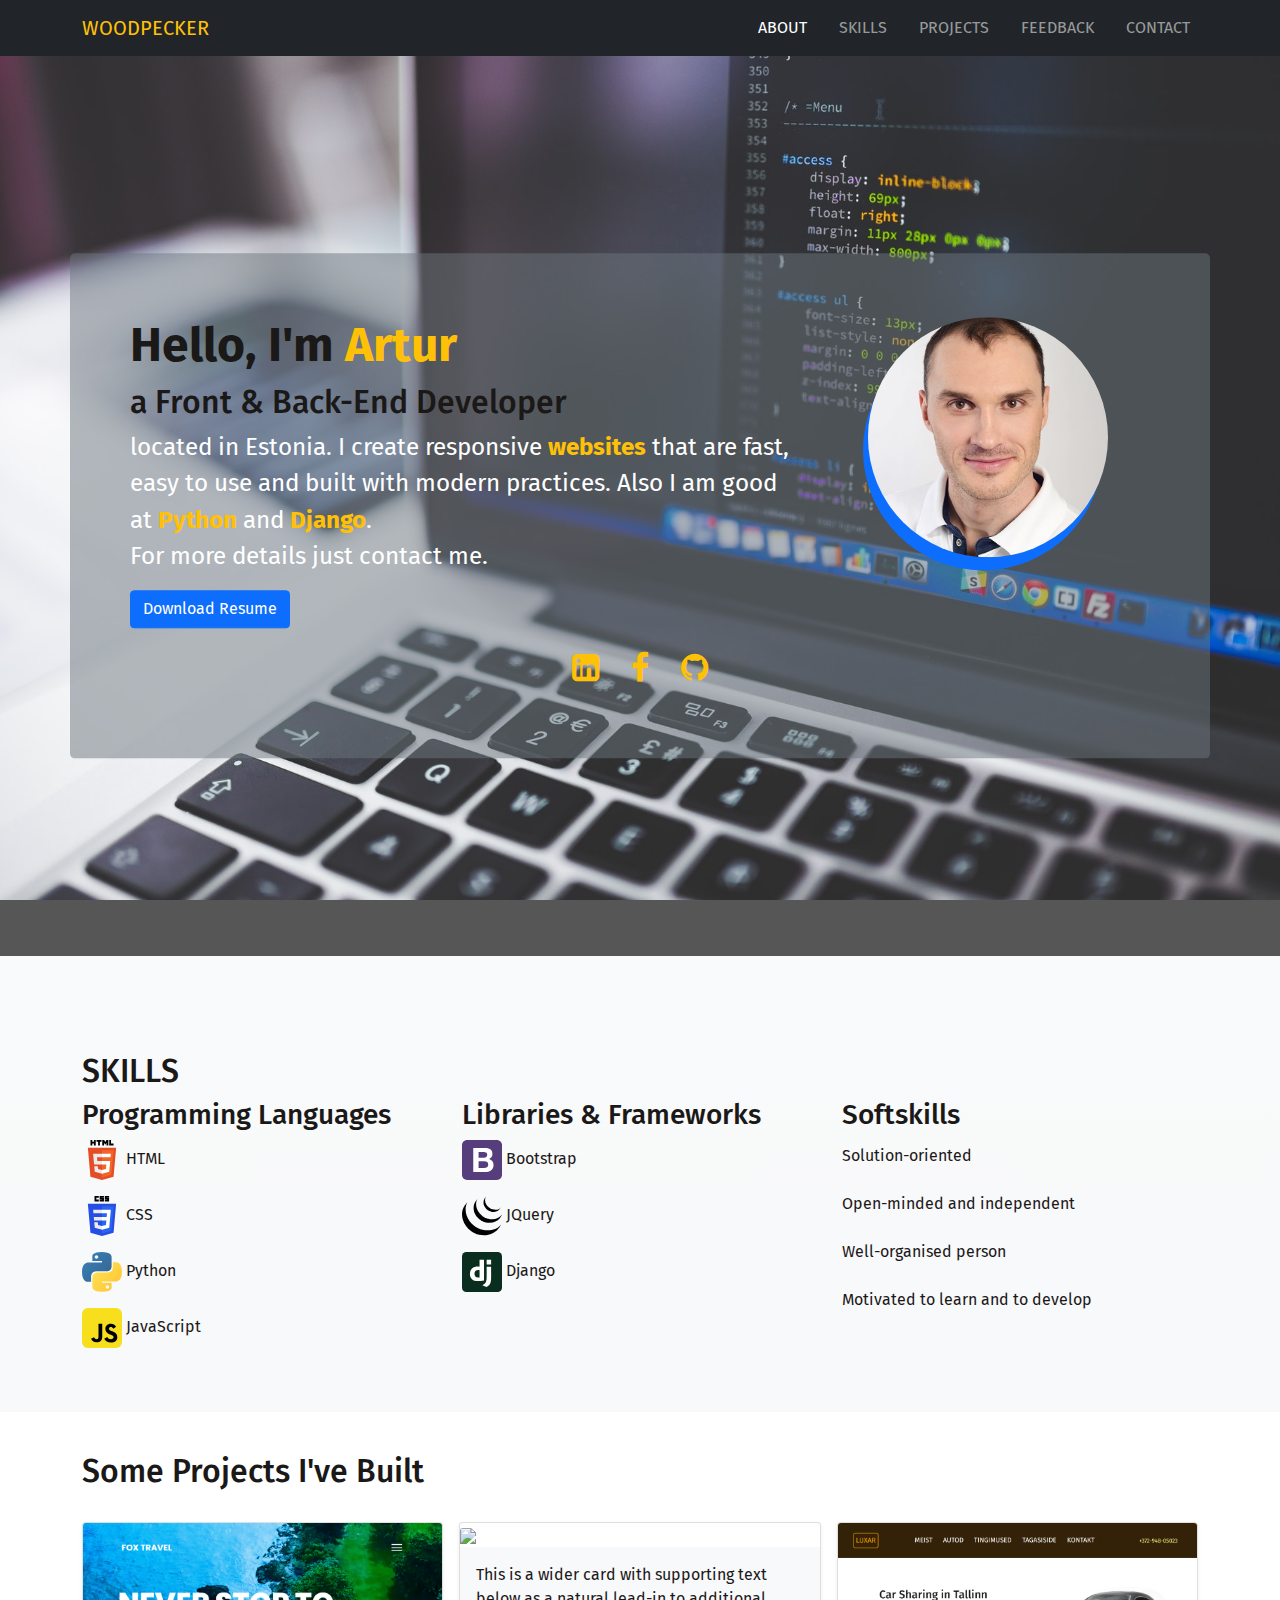
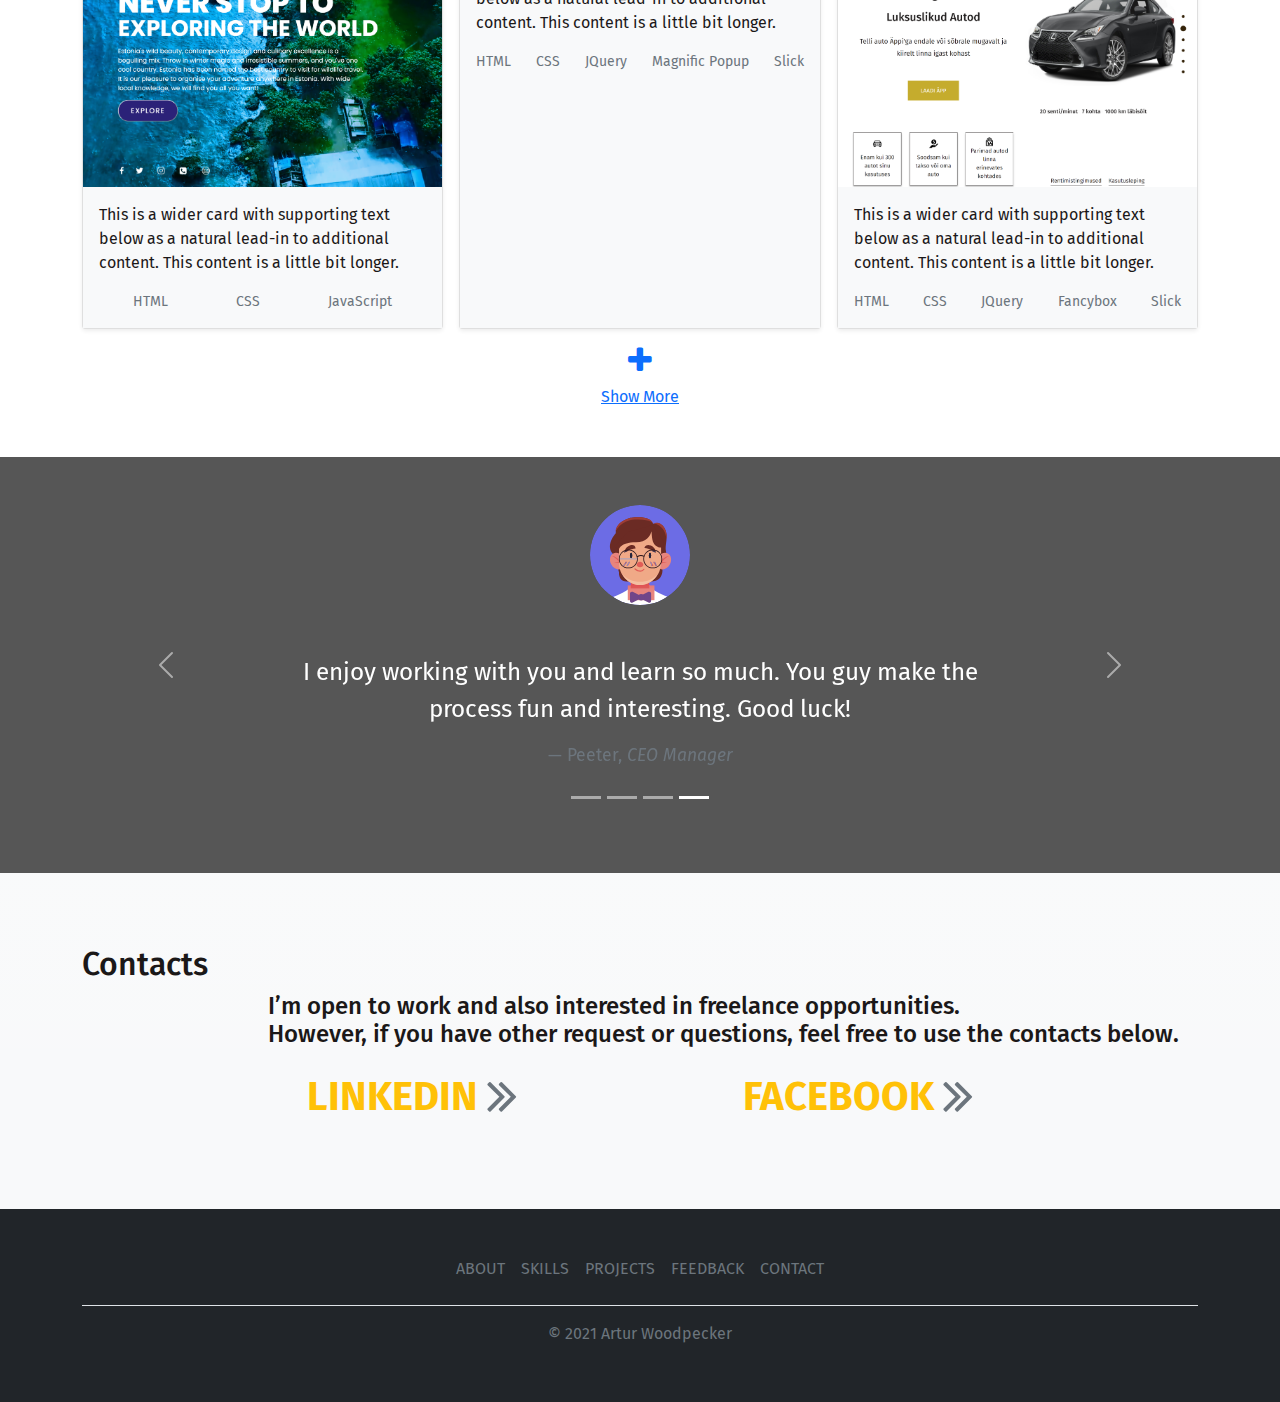
==== portfolio/index.html @ cfd75e4d "Trying my new portfolio site." ====
<!DOCTYPE html>
<html lang="en" class="h-100">
	<head>
	
		<!-- Basic -->
		<meta charset="utf-8">
		<meta http-equiv="X-UA-Compatible" content="IE=edge">
		
		<!-- Mobile Metas -->
		<meta name="viewport" content="width=device-width, initial-scale=1, shrink-to-fit=no">
		
		<!-- Site Metas -->
		<title>Welcome To My Portfolio</title>
		<meta name="keywords" content="portfolio, cv, webdeveloper, front-end, back-end, developer, web">
		<meta name="description" content="This is ma portfolio website">
		<meta name="author" content="Artur Woodpecker">
		
		<!-- Site Icons -->
		<link rel="apple-touch-icon" sizes="180x180" href="images/favicons/apple-touch-icon.png">
		<link rel="icon" type="image/png" sizes="32x32" href="images/favicons/favicon-32x32.png">
		<link rel="icon" type="image/png" sizes="16x16" href="images/favicons/favicon-16x16.png">
		
		<!-- Design fonts -->
		<link rel="preconnect" href="https://fonts.googleapis.com">
		<link rel="preconnect" href="https://fonts.gstatic.com" crossorigin>
		<link href="https://fonts.googleapis.com/css2?family=Fira+Sans:wght@300;400;500;700&display=swap" rel="stylesheet">
		
		
		<!--<link href="https://fonts.googleapis.com/css?family=Roboto+Slab:400,700" rel="stylesheet">--> 
		
		<!-- Bootstrap core CSS -->
		<link href="css/new/bootstrap.css" rel="stylesheet">

		<!-- FontAwesome Icons core CSS -->
		<link href="css/new/font-awesome.min.css" rel="stylesheet">
		
		
		<!--<link rel="stylesheet" href="https://use.fontawesome.com/releases/v5.2.0/css/all.css" integrity="sha384-hWVjflwFxL6sNzntih27bfxkr27PmbbK/iSvJ+a4+0owXq79v+lsFkW54bOGbiDQ"
    crossorigin="anonymous">-->
	
		
		<!-- RESET CSS styles for this template -->
		<link href="css/reset.css" rel="stylesheet">
		
		<!-- SLICK CSS styles for this template -->
		<link href="css/slick.css" rel="stylesheet">
		
		<!-- MAGNIFIC POUPstyles this template -->
		<link href="css/new/magnific-popup.css" rel="stylesheet">
		
		<!-- Custom styles for this template -->
		<link href="css/new/style.css" rel="stylesheet">
		
		<!--[if lt IE 9]>
		  <script src="https://oss.maxcdn.com/libs/html5shiv/3.7.0/html5shiv.js"></script>
		  <script src="https://oss.maxcdn.com/libs/respond.js/1.4.2/respond.min.js"></script>
		<![endif]-->

	</head>
	<body class="d-flex flex-column h-100" id="body_start">
		<nav class="navbar navbar-expand-lg navbar-dark bg-dark" aria-label="Eighth navbar example">
			<div class="container">
				<a class="navbar-brand text-warning text-uppercase" href="#">WOODPECKER
					<!--<img class="d-inline-block align-text-top" src="images/hedgehog.png" alt="" width="35" height="30">-->
				</a>
				<button class="navbar-toggler collapsed" type="button" data-bs-toggle="collapse" data-bs-target="#navbarsExample07" aria-controls="navbarsExample07" aria-expanded="false" aria-label="Toggle navigation">
					<span class="navbar-toggler-icon"></span>
				</button>

				<div class="navbar-collapse collapse justify-content-end" id="navbarsExample07" style="">
					<ul class="navbar-nav mb-2 mb-lg-0"><!--me-auto-->
						<li class="nav-item">
							<a class="nav-link active text-uppercase" aria-current="page" href="#home">About</a>
						</li>
						<li class="nav-item ms-lg-3">
							<a class="nav-link text-uppercase" href="#skills">Skills</a>
						</li>
						<li class="nav-item ms-lg-3">
							<a class="nav-link text-uppercase" href="#projects">Projects</a>
						</li>
						<li class="nav-item ms-lg-3">
							<a class="nav-link text-uppercase" href="#feedback">Feedback</a>
						</li>
						<li class="nav-item ms-lg-3">
							<a class="nav-link text-uppercase" href="#contact">Contact</a>
						</li>
					</ul>
				</div>
			</div>
		</nav>
		<!--NAVIGATION ENDS-->
		<section class="about" id="about">
			<div class="container vh-100 position-relative">
				<div class="w-100 p-sm-3 p-md-5 mb-3 mb-md-4 rounded-3 bg-secondary bg-opacity-50 position-absolute top-50 start-50 translate-middle"><!--bg-light-->
					<div class="container-fluid py-1 py-md-3">
						<div class="row">
							<div class="col-md-8">
								<h1 class="display-5 fw-bold">Hello, I'm <span class="text-warning">Artur</span></h1>
								<h2 class="sm-heading">a Front & Back-End Developer</h2>
							
								<p class="fs-6 text-white">located in Estonia. I create responsive <span class="text-warning fw-bold">websites</span> that are fast, easy to use and built with modern practices. Also I am good at <span class="text-warning fw-bold">Python</span> and <span class="text-warning fw-bold">Django</span>.<br/>For more details just contact me.</p>
							</div>
							<div class="col-md-4 order-first order-md-last mb-4 mb-md-0">
								<div class="userImg position-relative rounded-circle mx-auto">
									<img class="position-relative w-100 h-100 rounded-circle " src="images/portrait1.jpg" alt="...">
								</div>
							</div>
						</div>
						
						<a target="_blank" class="mt-3 mb-3 mt-md-0 btn btn-primary" href="resume/my_resume.pdf">Download Resume</a>
						<!--href="files/myfile.pdf" download OR target="_blank"-->
						
						<nav class="icons nav justify-content-center">
							<a href="https://www.linkedin.com/in/artur-zhelnov-56619339/" class="nav-link link-warning" title="LinkedIn" target="_blank" data-bs-toggle="tooltip" data-bs-placement="bottom">
								<i class="fa fa-linkedin-square fa-2x"></i>
							</a>
							<a href="https://www.facebook.com/WebRATplus/" class="nav-link link-warning" data-bs-toggle="tooltip" data-bs-placement="bottom" title="Facebook" target="_blank">
								<i class="fa fa-facebook fa-2x"></i>
							</a>
							<a href="#!" class="nav-link link-warning" data-bs-toggle="tooltip" data-bs-placement="bottom" title="GitHub" target="_blank">
								<i class="fa fa-github fa-2x"></i>
							</a>
						</nav>
					</div>
				</div>
			</div>
		</section>
		<!--ABOUT ENDS-->
		<section class="skills py-lg-5 bg-light bg-gradient" id="skills">
			<div class="container mt-3 mt-lg-5">
				<h2 class="text-center text-md-start">SKILLS</h2>
				<div class="row">
					<div class="col-12 col-sm-6 col-md-4">
						<h3>Programming Languages</h3>
						<p class="lh-lg"><img class="skill" src="images/skills/html-5.svg" alt=""/> HTML</p>
						<p class="lh-lg"><img class="skill" src="images/skills/css.svg" alt=""/> CSS</p>
						<p class="lh-lg"><img class="skill" src="images/skills/python.svg" alt=""/> Python</p>
						<p class="lh-lg"><img class="skill" src="images/skills/javascript.svg" alt=""/> JavaScript</p>
					</div>
					
					<div class="col-12 col-sm-6 col-md-4 my-3 my-sm-0">
						<h3>Libraries & Frameworks</h3>
						<p class="lh-lg"><img class="skill" src="images/skills/bootstrap.svg" alt=""/> Bootstrap</p>
						<p class="lh-lg"><img class="skill" src="images/skills/jquery1.svg" alt=""/> JQuery</p>
						<p class="lh-lg"><img class="skill" src="images/skills/django.svg" alt=""/> Django</p>
					</div>
					
					<div class="col-12 col-sm-6 col-md-4">
						<h3>Softskills</h3>
						<p class="lh-lg">Solution-oriented</p>
						<p class="lh-lg">Open-minded and independent</p>
						<p class="lh-lg">Well-organised person</p>
						<p class="lh-lg">Motivated to learn and to develop</p>
					</div>
				</div>
			</div>
		</section>
		<!--SKILL ENDS-->
		<section class="projects py-lg-4 mt-3 mb-4" id="projects">
			<div class="container">
				<div class="row">
					<div class="col-12 mb-4">
						<h2 class="text-center text-md-start">Some Projects I've Built</h2>
					</div>
				</div>
				<div class="row row-cols-1 row-cols-sm-2 row-cols-md-3 g-3 mb-3">
					
					<div class="col mh-100 card-text">
						<div class="card shadow-sm h-100">
							<a class="image-popup-no-margins text-decoration-none text-reset" title="This is a travel agency." href="images/projects/project1.png">	
								<img class="card-img-top w-100" src="images/projects/project1.png"/><!--height="225"-->
							</a>

							<div class="card-body bg-light">
								<p class="card-text">This is a wider card with supporting text below as a natural lead-in to additional content. This content is a little bit longer.</p>
								<div class="d-flex justify-content-around align-items-center">
									<small class="text-muted">HTML</small>
									<small class="text-muted">CSS</small>
									<small class="text-muted">JavaScript</small>
								</div>
							</div>
						</div>	
					</div>
					
					<div class="col mh-100 card-text">
						<div class="card shadow-sm h-100">
							<a class="image-popup-no-margins text-decoration-none text-reset" title="This is another travel agency to Africa." href="images/projects/project2a.jpg">
								<img class="card-img-top w-100" src="images/projects/project2a.png"/><!--height="225"-->
							</a>

							<div class="card-body bg-light">
								<p class="card-text">This is a wider card with supporting text below as a natural lead-in to additional content. This content is a little bit longer.</p>
								<div class="d-flex justify-content-between align-items-center">
									<small class="text-muted">HTML</small>
									<small class="text-muted">CSS</small>
									<small class="text-muted">JQuery</small>
									<small class="text-muted">Magnific Popup</small>
									<small class="text-muted">Slick</small>
								</div>
							</div>
						</div>	
					</div>
					
					<div class="col mh-100 card-text">
						<div class="card shadow-sm h-100">
							<a class="image-popup-no-margins text-decoration-none text-reset" title="This is page for Car Sharing App." href="images/projects/project3.png">
								<img class="card-img-top w-100" src="images/projects/project3.png"/><!--height="225"-->
							</a>

							<div class="card-body bg-light">
								<p class="card-text">This is a wider card with supporting text below as a natural lead-in to additional content. This content is a little bit longer.</p>
								<div class="d-flex justify-content-between align-items-center">
									<small class="text-muted">HTML</small>
									<small class="text-muted">CSS</small>
									<small class="text-muted">JQuery</small>
									<small class="text-muted">Fancybox</small>
									<small class="text-muted">Slick</small>
								</div>
							</div>
						</div>	
					</div>
					
					<!-- Start More Works NB! col h-100 and card h-100 -->
					<div class="col mh-100 more-works js-more-works card-text">
						<div class="card shadow-sm h-100">
							<a class="image-popup-no-margins text-decoration-none text-reset" title="This is image for site." href="images/projects/project5.png">
								<img class="card-img-top w-100" src="images/projects/project5.png"/><!--height="225"-->
							</a>

							<div class="card-body bg-light">
								<p class="card-text">This is a wider card with supporting text below as a natural lead-in to additional content. This content is a little bit longer.</p>
								<div class="d-flex justify-content-evenly align-items-center">
									<small class="text-muted">HTML</small>
									<small class="text-muted">CSS</small>
									<small class="text-muted">JQuery</small>
									<small class="text-muted">Bootstrap</small>
								</div>
							</div>
						</div>	
					</div>
					
					<div class="col mh-100 more-works js-more-works card-text">
						<div class="card shadow-sm h-100">
							<a class="image-popup-no-margins text-decoration-none text-reset" title="This is image for site." href="images/projects/project4.jpg">
								<img class="card-img-top w-100" src="images/projects/project5.png"/><!--height="225"-->
							</a>

							<div class="card-body bg-light">
								<h5 class="card-title">Travel Blog</h5>
								<p class="card-text">Travel Blog</p>
								<div class="d-flex justify-content-around align-items-center">
									<small class="text-muted">Vue.js</small>
									<small class="text-muted">Django</small>
									<small class="text-muted">HTML</small>
									<small class="text-muted">CSS</small>
								</div>
							</div>
						</div>	
					</div>
					
					<div class="col mh-100 more-works js-more-works card-text">
						<div class="card shadow-sm h-100">
							<a class="image-popup-no-margins text-decoration-none text-reset" title="This is image for site." href="images/projects/project4.jpg">
								<img class="card-img-top w-100 " src="images/projects/project4.jpg"/><!--height="225"-->
							</a>

							<div class="card-body bg-light">
								<p class="card-text">This is a wider card with supporting text below as a natural lead-in to additional content. This content is a little bit longer.</p>
								<div class="d-flex justify-content-between align-items-center">
									<small class="text-muted">HTML</small>
									<small class="text-muted">CSS</small>
									<small class="text-muted">JQuery</small>
									<small class="text-muted">Fancybox</small>
									<small class="text-muted">Slick</small>
								</div>
							</div>
						</div>	
					</div>
					
					<div class="col mh-100 more-works js-more-works card-text">
						<div class="card shadow-sm h-100">
							<a class="image-popup-no-margins text-decoration-none text-reset" title="This is image for site." href="images/projects/project4.jpg">
								<img class="card-img-top w-100" src="images/projects/project4.jpg"/><!--height="225"-->
							</a>

							<div class="card-body bg-light">
								<h5 class="card-title">Travel Blog</h5>
								<p class="card-text">Travel Blog</p>
								<div class="d-flex justify-content-around align-items-center">
									<small class="text-muted">HTML</small>
									<small class="text-muted">CSS</small>
									<small class="text-muted">JQuery</small>
									<small class="text-muted">Fancybox</small>
									<small class="text-muted">Slick</small>
								</div>
							</div>
						</div>	
					</div>
					<!-- End More Works -->
				</div>
				
				<div class="row">
					<div class="col-md-12 text-center">
						<a href="#" class="link-primary view js-view"><span class="icon-view"><i class="fa fa-plus link-primary"></i></span><span class="js-view-text">Show More</span></a>
					</div>
				</div>
			</div>
		</section>
		<!--PROJECTS END-->
		<!--FEEDBACK STARTS-->
		<section class="feedback py-3 py-lg-5" id="feedback">
			<div class="container">
				<div id="myCarousel" class="carousel slide pointer-event" data-bs-ride="carousel">
					<div class="carousel-indicators">
						<button type="button" data-bs-target="#myCarousel" data-bs-slide-to="0" class="" aria-label="Slide 1"></button>
						<button type="button" data-bs-target="#myCarousel" data-bs-slide-to="1" aria-label="Slide 2" class=""></button>
						<button type="button" data-bs-target="#myCarousel" data-bs-slide-to="2" aria-label="Slide 3" class=""></button>
						<button type="button" data-bs-target="#myCarousel" data-bs-slide-to="3" aria-label="Slide 4" class="active" aria-current="true"></button>
					</div>
					<div class="carousel-inner">
						<div class="carousel-item text-center">
							<img class="rounded-circle " width="100px" src="images/feedback/avatar1.svg" alt="" />

							<div class="container">
								<div class="carousel-caption">
									<blockquote class="blockquote text-center px-2 px-md-3 px-lg-5">
										<p class="fs-6">I enjoy working with you and learn so much. You guy make the process fun and interesting. Good luck!</p>
										<footer class="blockquote-footer pt-3">Mirkka, <cite title="Source Title">Dentist</cite></footer>
									</blockquote>
								</div>
							</div>
						</div>
						
						<div class="carousel-item text-center">
							<img class="rounded-circle " width="100px" src="images/feedback/avatar2.svg" alt="" />

							<div class="container">
								<div class="carousel-caption">
									<blockquote class="blockquote text-center px-2 px-md-3 px-lg-5">
										<p class="fs-6">I enjoy working with you and learn so much. You guy make the process fun and interesting. Good luck!</p>
										<footer class="blockquote-footer pt-3">Mihkel, <cite title="Source Title">Company Owner</cite></footer>
									</blockquote>
								</div>
							</div>
						</div>
						
						<div class="carousel-item active carousel-item-start text-center">
							<img class="rounded-circle" width="100px" src="images/feedback/avatar1.svg" alt="" />

							<div class="container">
								<div class="carousel-caption">
									<blockquote class="blockquote text-center px-2 px-md-3 px-lg-5">
										<p class="fs-6">I enjoy working with you and learn so much. You guy make the process fun and interesting. Good luck!</p>
										<footer class="blockquote-footer pt-3">Kerttu, <cite title="Source Title">Friend</cite></footer>
									</blockquote>
								</div>
							</div>
						</div>
						
						<div class="carousel-item carousel-item-next carousel-item-start text-center">
							<img class="rounded-circle " width="100px" src="images/feedback/avatar2.svg" alt="" />

							<div class="container">
								<div class="carousel-caption">
									<blockquote class="blockquote text-center px-2 px-md-3 px-lg-5">
										<p class="fs-6">I enjoy working with you and learn so much. You guy make the process fun and interesting. Good luck!</p>
										<footer class="blockquote-footer pt-3">Peeter, <cite title="Source Title">CEO Manager</cite></footer>
									</blockquote>
								</div>
							</div>
						</div>
					</div>
					<button class="carousel-control-prev" type="button" data-bs-target="#myCarousel" data-bs-slide="prev">
						<span class="carousel-control-prev-icon" aria-hidden="true"></span>
						<span class="visually-hidden">Previous</span>
					</button>
					<button class="carousel-control-next" type="button" data-bs-target="#myCarousel" data-bs-slide="next">
						<span class="carousel-control-next-icon" aria-hidden="true"></span>
						<span class="visually-hidden">Next</span>
					</button>
				</div>
			</div>
		</section>
		<!--FEEDBACK ENDS bg-light-->
		<!--CONTACT STARTS-->
		<section class="contact py-4 bg-light bg-gradient" id="contact">
			<div class="container my-lg-5">
				<h2 class="text-center text-md-start">Contacts</h2>
				<h4 class="col-md-10 offset-md-2">I’m open to work and also interested in freelance opportunities.<br/>However, if you have other request or questions, feel free to use the contacts below.</h4>
				<div class="d-flex justify-content-evenly">
					<a href="https://www.linkedin.com/in/artur-zhelnov-56619339/" class="animated rubberBand link-warning text-uppercase fs-1 fw-bold lh-lg text-decoration-none" target="_blank">LinkedIn <i class="link-secondary fa fa-angle-double-right fa-lg"></i></a>
					<a href="https://www.facebook.com/WebRATplus/" class="animated rubberBand link-warning text-uppercase fs-1 fw-bold lh-lg text-decoration-none" target="_blank"><span class="">F</span>acebook <i class="link-secondary fa fa-angle-double-right fa-lg"></i></a>
				</div>
			</div>
		</section>
		<!--CONTACT ENDS-->
		<!--FOOTER STARTS-->
		<section class="footer bg-dark mt-auto">
			<div class="container">
				<footer class="py-3 my-4">
					<ul class="nav justify-content-center border-bottom pb-3 mb-3">
						<li class="nav-item"><a href="#about" class="nav-link px-2 text-muted text-uppercase">About</a></li>
						<li class="nav-item"><a href="#skills" class="nav-link px-2 text-muted text-uppercase">Skills</a></li>
						<li class="nav-item"><a href="#projects" class="nav-link px-2 text-muted text-uppercase">Projects</a></li>
						<li class="nav-item"><a href="#feedback" class="nav-link px-2 text-muted text-uppercase">Feedback</a></li>
						<li class="nav-item"><a href="#contact" class="nav-link px-2 text-muted text-uppercase">Contact</a></li>
					</ul>
					<p class="text-center text-muted">© 2021 Artur Woodpecker</p>
				</footer>
			</div>
		</section>
		<!--FOOTER ENDS-->
		<a class="to_top rounded-circle d-block text-center" href="#body_start"><i class="fa fa-angle-up fa-2x"></i></a>
	
		<!-- <div class=""></div> Core JavaScript ================================================== -->
		
		<script src="js/new/jquery-3.6.0.js"></script>
		
			<!--<script src="js/slick.min.js"></script>-->
		
		<script src="js/new/bootstrap.min.js"></script>
		
			<!--<script src="js/jquery.fancybox.min.js"></script>-->
			<!--<script src="js/animate.js"></script>-->
		<script src="js/new/jquery.magnific-popup.min.js"></script>
		
		<script src="js/new/main.js"></script>
	</body>
</html>
---- portfolio/css/new/style.css ----
body {
  /*font-family: SFMono-Regular, Menlo, Monaco, Consolas, "Liberation Mono", "Courier New", monospace;*//*system-ui, -apple-system, "Segoe UI", Roboto, "Helvetica Neue", Arial, "Noto Sans", "Liberation Sans", sans-serif, "Apple Color Emoji", "Segoe UI Emoji", "Segoe UI Symbol", "Noto Color Emoji";*/
  
  font-family: 'Fira Sans', sans-serif;
  font-size: 1rem;/*16px*/
  font-weight: 400;
  line-height: 1.5;/*19px*/
  color: #1B1818;/*#212529;*/
  /*text-align: var(--bs-body-text-align);*/
  background-color: #fff;
  -webkit-text-size-adjust: 100%;
  -webkit-tap-highlight-color: rgba(0, 0, 0, 0);
}
.about {
	background-image: url(../../images/background.jpg);
	background-repeat: no-repeat;
	background-position: bottom center;/*top or > center center*/
	background-size: cover;
	
    background-attachment: fixed;/*COOL TRY*/
	background-color: rgba(68, 68, 68, 0.9);
}
.userImg {
  	width: 150px;
  	height: 150px;
}
.userImg img {
	-o-object-fit: cover;
	object-fit: cover;
}
.userImg::before {
	content: "";
	position: absolute;
	left: -5px;
	top: 13px;
	width: 100%;
	height: 100%;
	background-color: var(--bs-primary);/*var(--bs-teal);*//*orange;*//*#EDF7FA;*/
	border-radius: 50%;
}
/*SKILLS START*/
.skill {
	width: 40px;
	height: 40px;
}
/*SKILLS END*/
/*PROJECT STARTS*/
.more-works {
	display: none;
}
.view {
	width: 100px;
    display: block;
    margin: 0 auto;
}
.view .icon-view {
	line-height: 0;
	margin-bottom: 10px;
	display: block;
	color: #7b7b7b;
	-webkit-transition: all 0.5s ease;
	-moz-transition: all 0.5s ease;
	-ms-transition: all 0.5s ease;
	-o-transition: all 0.5s ease;
	transition: all 0.5s ease;
}
.view .icon-view i {
	font-size: 30px;
}
.view.active .icon-view {
	-webkit-transform: rotate(135deg);
	-moz-transform: rotate(135deg);
	-ms-transform: rotate(135deg);
	-o-transform: rotate(135deg);
	transform: rotate(135deg);
}
/*PROJECT ENDS*/
/*FEEDBACK STARTS*/
.feedback {
	background-color: rgba(68, 68, 68, 0.9);
}
.carousel-item {
    height: 20rem;
}
/*FEEDBACK ENDS*/
/*CONTACT STARTS*/
.contact a {
	transition: all 0.5s ease-out;/*color*/
}
/*.contact a:hover {
	transform: translateY(-2px);
}*/
@keyframes rubberBand {
	from {
		-webkit-transform: scale3d(1, 1, 1);
		-ms-transform: scale3d(1, 1, 1);
		transform: scale3d(1, 1, 1);
	}

	30% {
		-webkit-transform: scale3d(1.25, 0.75, 1);
		-ms-transform: scale3d(1.25, 0.75, 1);
		transform: scale3d(1.25, 0.75, 1);
	}

	40% {
		-webkit-transform: scale3d(0.75, 1.25, 1);
		-ms-transform: scale3d(0.75, 1.25, 1);
		transform: scale3d(0.75, 1.25, 1);
	}

	50% {
		-webkit-transform: scale3d(1.15, 0.85, 1);
		-ms-transform: scale3d(1.15, 0.85, 1);
		transform: scale3d(1.15, 0.85, 1);
	}

	65% {
		-webkit-transform: scale3d(0.95, 1.05, 1);
		-ms-transform: scale3d(0.95, 1.05, 1);
		transform: scale3d(0.95, 1.05, 1);
	}

	75% {
		-webkit-transform: scale3d(1.05, 0.95, 1);
		-ms-transform: scale3d(1.05, 0.95, 1);
		transform: scale3d(1.05, 0.95, 1);
	}

	to {
		-webkit-transform: scale3d(1, 1, 1);
		-ms-transform: scale3d(1, 1, 1);
		transform: scale3d(1, 1, 1);
	}
}

.rubberBand:hover {
	-webkit-animation-name: rubberBand;
	animation-name: rubberBand;
}
.animated {
	-webkit-animation-duration: 1s;
	animation-duration: 1s;
	-webkit-animation-fill-mode: both;
	animation-fill-mode: both;
}
/*CONTACT ENDS*/
/*UP STARTS*/
.to_top {
    width: 40px;
    height: 40px;
    color: #fff;
    background: rgba(0,0,0,0.9);
    -webkit-transition: all .5s ease-out;
    -moz-transition: all .5s ease-out;
    -ms-transition: all .5s ease-out;
    -o-transition: all .5s ease-out;
    transition: all .5s ease-out;
    position: fixed;
    bottom: 20px;
    right: -100px;
    padding-top: 2px;
    opacity: .6;
    z-index: 99;
}
#body_start .to_top:hover  {
	color: #ffc107;/*#f13a11;*/
	opacity: 1;
}
/*UP ENDS*/

/* Small devices (landscape phones, 576px and up)*/
@media (min-width: 576px) {
	.userImg {
		width: 180px;
		height: 180px;
	}
}

/* Medium devices (tablets, 768px and up)*/
@media (min-width: 768px) {
	.about p.fs-6 {
		font-size: calc(1.275rem + 0.3vw) !important;
		/*color: black !important;*/
	}
	.userImg {
		width: 220px;
		height: 220px;
	}
	.feedback p.fs-6 {
		font-size: calc(1.275rem + 0.3vw) !important;
	}
	.blockquote-footer {
		font-size: 0.875em !important;
	}
}

/* Large devices (desktops, 992px and up)*/
@media (min-width: 992px) {
	.userImg {
		width: 240px;
		height: 240px;
	}
}

/*X-Large devices (large desktops, 1200px and up)*/
@media (min-width: 1200px) {
	
}

/* XX-Large devices (larger desktops, 1400px and up)*/
@media (min-width: 1400px) {
	
}
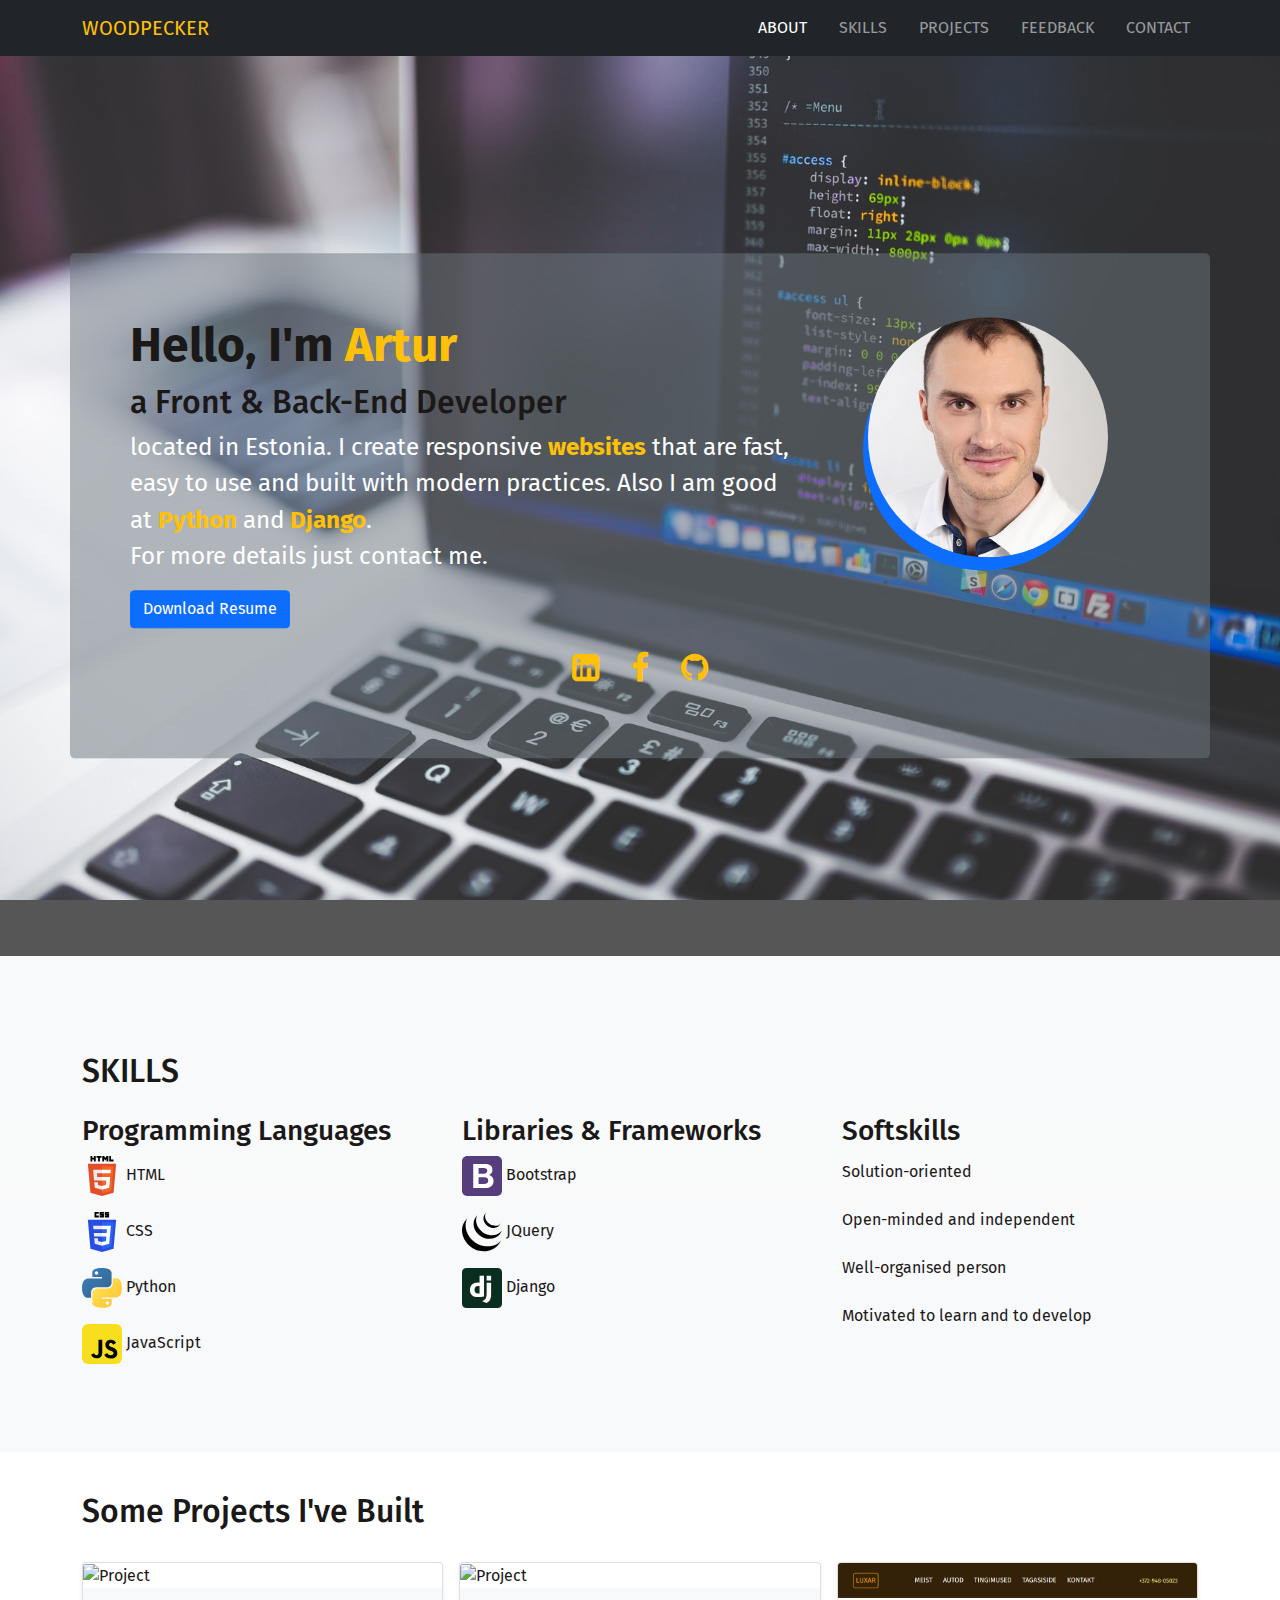
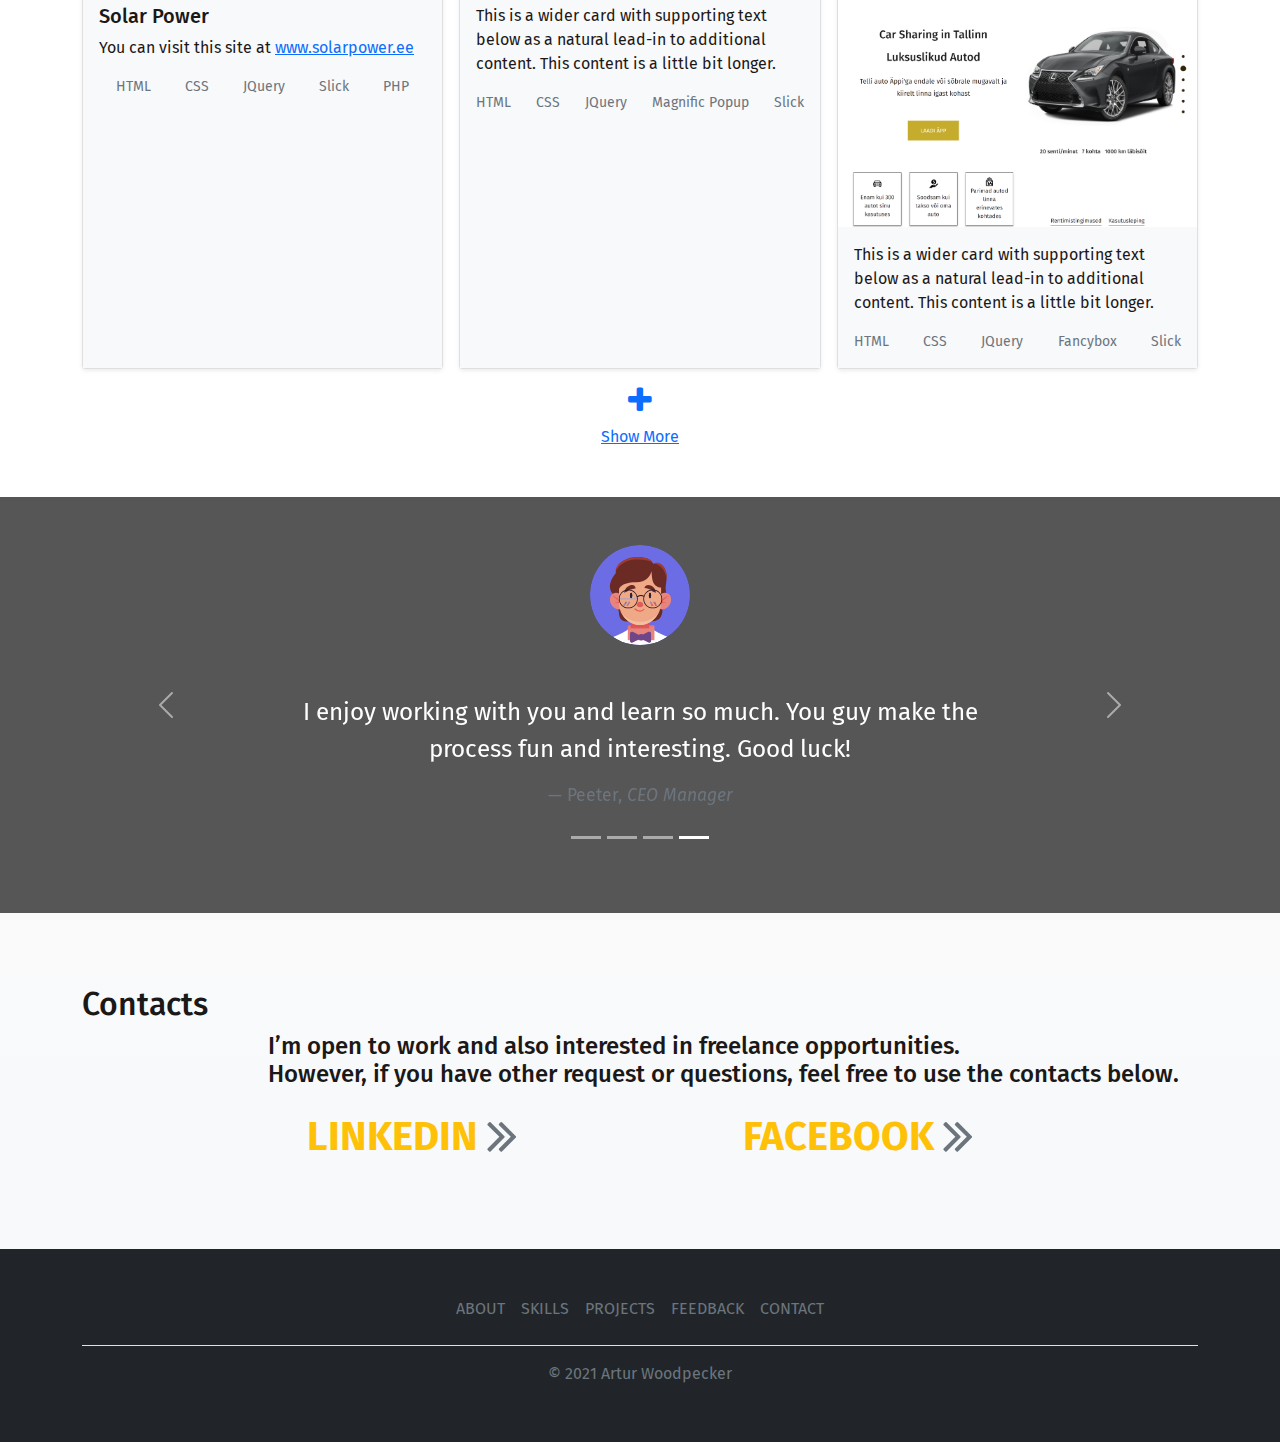
==== commit 4e040246: "Some changes to projects." ====
--- a/portfolio/index.html
+++ b/portfolio/index.html
@@ -12,7 +12,7 @@
 		<!-- Site Metas -->
 		<title>Welcome To My Portfolio</title>
 		<meta name="keywords" content="portfolio, cv, webdeveloper, front-end, back-end, developer, web">
-		<meta name="description" content="This is ma portfolio website">
+		<meta name="description" content="This is my portfolio website">
 		<meta name="author" content="Artur Woodpecker">
 		
 		<!-- Site Icons -->
@@ -25,25 +25,11 @@
 		<link rel="preconnect" href="https://fonts.gstatic.com" crossorigin>
 		<link href="https://fonts.googleapis.com/css2?family=Fira+Sans:wght@300;400;500;700&display=swap" rel="stylesheet">
 		
-		
-		<!--<link href="https://fonts.googleapis.com/css?family=Roboto+Slab:400,700" rel="stylesheet">--> 
-		
 		<!-- Bootstrap core CSS -->
 		<link href="css/new/bootstrap.css" rel="stylesheet">
 
 		<!-- FontAwesome Icons core CSS -->
 		<link href="css/new/font-awesome.min.css" rel="stylesheet">
-		
-		
-		<!--<link rel="stylesheet" href="https://use.fontawesome.com/releases/v5.2.0/css/all.css" integrity="sha384-hWVjflwFxL6sNzntih27bfxkr27PmbbK/iSvJ+a4+0owXq79v+lsFkW54bOGbiDQ"
-    crossorigin="anonymous">-->
-	
-		
-		<!-- RESET CSS styles for this template -->
-		<link href="css/reset.css" rel="stylesheet">
-		
-		<!-- SLICK CSS styles for this template -->
-		<link href="css/slick.css" rel="stylesheet">
 		
 		<!-- MAGNIFIC POUPstyles this template -->
 		<link href="css/new/magnific-popup.css" rel="stylesheet">
@@ -58,6 +44,7 @@
 
 	</head>
 	<body class="d-flex flex-column h-100" id="body_start">
+		<!--NAVIGATION STARTS-->
 		<nav class="navbar navbar-expand-lg navbar-dark bg-dark" aria-label="Eighth navbar example">
 			<div class="container">
 				<a class="navbar-brand text-warning text-uppercase" href="#">WOODPECKER
@@ -89,6 +76,7 @@
 			</div>
 		</nav>
 		<!--NAVIGATION ENDS-->
+		<!--ABOUT STARTS-->
 		<section class="about" id="about">
 			<div class="container vh-100 position-relative">
 				<div class="w-100 p-sm-3 p-md-5 mb-3 mb-md-4 rounded-3 bg-secondary bg-opacity-50 position-absolute top-50 start-50 translate-middle"><!--bg-light-->
@@ -102,13 +90,12 @@
 							</div>
 							<div class="col-md-4 order-first order-md-last mb-4 mb-md-0">
 								<div class="userImg position-relative rounded-circle mx-auto">
-									<img class="position-relative w-100 h-100 rounded-circle " src="images/portrait1.jpg" alt="...">
+									<img class="position-relative w-100 h-100 rounded-circle " src="images/portrait1.jpg" alt="Portrait">
 								</div>
 							</div>
 						</div>
 						
 						<a target="_blank" class="mt-3 mb-3 mt-md-0 btn btn-primary" href="resume/my_resume.pdf">Download Resume</a>
-						<!--href="files/myfile.pdf" download OR target="_blank"-->
 						
 						<nav class="icons nav justify-content-center">
 							<a href="https://www.linkedin.com/in/artur-zhelnov-56619339/" class="nav-link link-warning" title="LinkedIn" target="_blank" data-bs-toggle="tooltip" data-bs-placement="bottom">
@@ -117,7 +104,7 @@
 							<a href="https://www.facebook.com/WebRATplus/" class="nav-link link-warning" data-bs-toggle="tooltip" data-bs-placement="bottom" title="Facebook" target="_blank">
 								<i class="fa fa-facebook fa-2x"></i>
 							</a>
-							<a href="#!" class="nav-link link-warning" data-bs-toggle="tooltip" data-bs-placement="bottom" title="GitHub" target="_blank">
+							<a href="https://github.com/ArturZhelnov" class="nav-link link-warning" data-bs-toggle="tooltip" data-bs-placement="bottom" title="GitHub" target="_blank">
 								<i class="fa fa-github fa-2x"></i>
 							</a>
 						</nav>
@@ -126,23 +113,24 @@
 			</div>
 		</section>
 		<!--ABOUT ENDS-->
+		<!--SKILL STARTS-->
 		<section class="skills py-lg-5 bg-light bg-gradient" id="skills">
-			<div class="container mt-3 mt-lg-5">
-				<h2 class="text-center text-md-start">SKILLS</h2>
+			<div class="container mt-3 mt-lg-5 mb-4">
+				<h2 class="text-center text-md-start mb-4">SKILLS</h2>
 				<div class="row">
 					<div class="col-12 col-sm-6 col-md-4">
 						<h3>Programming Languages</h3>
-						<p class="lh-lg"><img class="skill" src="images/skills/html-5.svg" alt=""/> HTML</p>
-						<p class="lh-lg"><img class="skill" src="images/skills/css.svg" alt=""/> CSS</p>
-						<p class="lh-lg"><img class="skill" src="images/skills/python.svg" alt=""/> Python</p>
-						<p class="lh-lg"><img class="skill" src="images/skills/javascript.svg" alt=""/> JavaScript</p>
+						<p class="lh-lg"><img class="skill" src="images/skills/html-5.svg" alt="HTML"/> HTML</p>
+						<p class="lh-lg"><img class="skill" src="images/skills/css.svg" alt="CSS"/> CSS</p>
+						<p class="lh-lg"><img class="skill" src="images/skills/python.svg" alt="Python"/> Python</p>
+						<p class="lh-lg"><img class="skill" src="images/skills/javascript.svg" alt="JavaScript"/> JavaScript</p>
 					</div>
 					
 					<div class="col-12 col-sm-6 col-md-4 my-3 my-sm-0">
 						<h3>Libraries & Frameworks</h3>
-						<p class="lh-lg"><img class="skill" src="images/skills/bootstrap.svg" alt=""/> Bootstrap</p>
-						<p class="lh-lg"><img class="skill" src="images/skills/jquery1.svg" alt=""/> JQuery</p>
-						<p class="lh-lg"><img class="skill" src="images/skills/django.svg" alt=""/> Django</p>
+						<p class="lh-lg"><img class="skill" src="images/skills/bootstrap.svg" alt="Bootstrap"/> Bootstrap</p>
+						<p class="lh-lg"><img class="skill" src="images/skills/jquery1.svg" alt="JQuery"/> JQuery</p>
+						<p class="lh-lg"><img class="skill" src="images/skills/django.svg" alt="Django"/> Django</p>
 					</div>
 					
 					<div class="col-12 col-sm-6 col-md-4">
@@ -156,6 +144,7 @@
 			</div>
 		</section>
 		<!--SKILL ENDS-->
+		<!--PROJECTS START-->
 		<section class="projects py-lg-4 mt-3 mb-4" id="projects">
 			<div class="container">
 				<div class="row">
@@ -167,16 +156,19 @@
 					
 					<div class="col mh-100 card-text">
 						<div class="card shadow-sm h-100">
-							<a class="image-popup-no-margins text-decoration-none text-reset" title="This is a travel agency." href="images/projects/project1.png">	
-								<img class="card-img-top w-100" src="images/projects/project1.png"/><!--height="225"-->
-							</a>
-
-							<div class="card-body bg-light">
-								<p class="card-text">This is a wider card with supporting text below as a natural lead-in to additional content. This content is a little bit longer.</p>
+							<a class="image-popup-no-margins text-decoration-none text-reset" title="This is a website about alternative energy sources." href="images/projects/project6a.png">	
+								<img class="card-img-top w-100" src="images/projects/project6a.png" alt="Project" /><!--height="225"-->
+							</a>
+
+							<div class="card-body bg-light">
+								<h5 class="card-title">Solar Power</h5>
+								<p class="card-text">You can visit this site at <a class="card_text_link" href="https://arturzhelnov.github.io/solar_power/" target="_blank">www.solarpower.ee</a></p>
 								<div class="d-flex justify-content-around align-items-center">
 									<small class="text-muted">HTML</small>
 									<small class="text-muted">CSS</small>
-									<small class="text-muted">JavaScript</small>
+									<small class="text-muted">JQuery</small>
+									<small class="text-muted">Slick</small>
+									<small class="text-muted">PHP</small>
 								</div>
 							</div>
 						</div>	
@@ -184,8 +176,8 @@
 					
 					<div class="col mh-100 card-text">
 						<div class="card shadow-sm h-100">
-							<a class="image-popup-no-margins text-decoration-none text-reset" title="This is another travel agency to Africa." href="images/projects/project2a.jpg">
-								<img class="card-img-top w-100" src="images/projects/project2a.png"/><!--height="225"-->
+							<a class="image-popup-no-margins text-decoration-none text-reset" title="This is another travel agency to Africa." href="images/projects/project2a.png">
+								<img class="card-img-top w-100" src="images/projects/project2a.png" alt="Project" /><!--height="225"-->
 							</a>
 
 							<div class="card-body bg-light">
@@ -204,7 +196,7 @@
 					<div class="col mh-100 card-text">
 						<div class="card shadow-sm h-100">
 							<a class="image-popup-no-margins text-decoration-none text-reset" title="This is page for Car Sharing App." href="images/projects/project3.png">
-								<img class="card-img-top w-100" src="images/projects/project3.png"/><!--height="225"-->
+								<img class="card-img-top w-100" src="images/projects/project3.png" alt="Project" /><!--height="225"-->
 							</a>
 
 							<div class="card-body bg-light">
@@ -223,8 +215,8 @@
 					<!-- Start More Works NB! col h-100 and card h-100 -->
 					<div class="col mh-100 more-works js-more-works card-text">
 						<div class="card shadow-sm h-100">
-							<a class="image-popup-no-margins text-decoration-none text-reset" title="This is image for site." href="images/projects/project5.png">
-								<img class="card-img-top w-100" src="images/projects/project5.png"/><!--height="225"-->
+							<a class="image-popup-no-margins text-decoration-none text-reset" title="This is image for site." href="images/projects/project1.png">
+								<img class="card-img-top w-100" src="images/projects/project1.png" alt="Project" /><!--height="225"-->
 							</a>
 
 							<div class="card-body bg-light">
@@ -241,8 +233,8 @@
 					
 					<div class="col mh-100 more-works js-more-works card-text">
 						<div class="card shadow-sm h-100">
-							<a class="image-popup-no-margins text-decoration-none text-reset" title="This is image for site." href="images/projects/project4.jpg">
-								<img class="card-img-top w-100" src="images/projects/project5.png"/><!--height="225"-->
+							<a class="image-popup-no-margins text-decoration-none text-reset" title="This is image for site." href="images/projects/project5.png">
+								<img class="card-img-top w-100" src="images/projects/project5.png" alt="Project" /><!--height="225"-->
 							</a>
 
 							<div class="card-body bg-light">
@@ -260,27 +252,28 @@
 					
 					<div class="col mh-100 more-works js-more-works card-text">
 						<div class="card shadow-sm h-100">
+							<a class="image-popup-no-margins text-decoration-none text-reset" title="This is image for site." href="images/projects/project6.png">
+								<img class="card-img-top w-100 " src="images/projects/project6.png" alt="Project" /><!--height="225"-->
+							</a>
+
+							<div class="card-body bg-light">
+								<h5 class="card-title">Space Traveller</h5>
+								<p class="card-text">You can visit this site at <a class="card_text_link" href="https://arturzhelnov.github.io/space_traveller/" target="_blank">www.spacetraveller.ee</a></p>
+								<div class="d-flex justify-content-between align-items-center">
+									<small class="text-muted">HTML</small>
+									<small class="text-muted">CSS</small>
+									<small class="text-muted">JQuery</small>
+									<small class="text-muted">Bootstrap</small>
+									<small class="text-muted">Slick</small>
+								</div>
+							</div>
+						</div>	
+					</div>
+					
+					<div class="col mh-100 more-works js-more-works card-text">
+						<div class="card shadow-sm h-100">
 							<a class="image-popup-no-margins text-decoration-none text-reset" title="This is image for site." href="images/projects/project4.jpg">
-								<img class="card-img-top w-100 " src="images/projects/project4.jpg"/><!--height="225"-->
-							</a>
-
-							<div class="card-body bg-light">
-								<p class="card-text">This is a wider card with supporting text below as a natural lead-in to additional content. This content is a little bit longer.</p>
-								<div class="d-flex justify-content-between align-items-center">
-									<small class="text-muted">HTML</small>
-									<small class="text-muted">CSS</small>
-									<small class="text-muted">JQuery</small>
-									<small class="text-muted">Fancybox</small>
-									<small class="text-muted">Slick</small>
-								</div>
-							</div>
-						</div>	
-					</div>
-					
-					<div class="col mh-100 more-works js-more-works card-text">
-						<div class="card shadow-sm h-100">
-							<a class="image-popup-no-margins text-decoration-none text-reset" title="This is image for site." href="images/projects/project4.jpg">
-								<img class="card-img-top w-100" src="images/projects/project4.jpg"/><!--height="225"-->
+								<img class="card-img-top w-100" src="images/projects/project4.jpg" alt="Project" /><!--height="225"-->
 							</a>
 
 							<div class="card-body bg-light">
@@ -319,7 +312,7 @@
 					</div>
 					<div class="carousel-inner">
 						<div class="carousel-item text-center">
-							<img class="rounded-circle " width="100px" src="images/feedback/avatar1.svg" alt="" />
+							<img class="rounded-circle " width="100px" src="images/feedback/avatar1.svg" alt="Avatar" />
 
 							<div class="container">
 								<div class="carousel-caption">
@@ -332,7 +325,7 @@
 						</div>
 						
 						<div class="carousel-item text-center">
-							<img class="rounded-circle " width="100px" src="images/feedback/avatar2.svg" alt="" />
+							<img class="rounded-circle " width="100px" src="images/feedback/avatar2.svg" alt="Avatar" />
 
 							<div class="container">
 								<div class="carousel-caption">
@@ -345,7 +338,7 @@
 						</div>
 						
 						<div class="carousel-item active carousel-item-start text-center">
-							<img class="rounded-circle" width="100px" src="images/feedback/avatar1.svg" alt="" />
+							<img class="rounded-circle" width="100px" src="images/feedback/avatar1.svg" alt="Avatar" />
 
 							<div class="container">
 								<div class="carousel-caption">
@@ -358,7 +351,7 @@
 						</div>
 						
 						<div class="carousel-item carousel-item-next carousel-item-start text-center">
-							<img class="rounded-circle " width="100px" src="images/feedback/avatar2.svg" alt="" />
+							<img class="rounded-circle " width="100px" src="images/feedback/avatar2.svg" alt="Avatar" />
 
 							<div class="container">
 								<div class="carousel-caption">
@@ -381,7 +374,7 @@
 				</div>
 			</div>
 		</section>
-		<!--FEEDBACK ENDS bg-light-->
+		<!--FEEDBACK ENDS-->
 		<!--CONTACT STARTS-->
 		<section class="contact py-4 bg-light bg-gradient" id="contact">
 			<div class="container my-lg-5">
@@ -412,18 +405,14 @@
 		<!--FOOTER ENDS-->
 		<a class="to_top rounded-circle d-block text-center" href="#body_start"><i class="fa fa-angle-up fa-2x"></i></a>
 	
-		<!-- <div class=""></div> Core JavaScript ================================================== -->
+		<!-- Core JavaScript -->
 		
 		<script src="js/new/jquery-3.6.0.js"></script>
 		
-			<!--<script src="js/slick.min.js"></script>-->
-		
 		<script src="js/new/bootstrap.min.js"></script>
 		
-			<!--<script src="js/jquery.fancybox.min.js"></script>-->
-			<!--<script src="js/animate.js"></script>-->
 		<script src="js/new/jquery.magnific-popup.min.js"></script>
 		
 		<script src="js/new/main.js"></script>
 	</body>
-</html>+</html>
